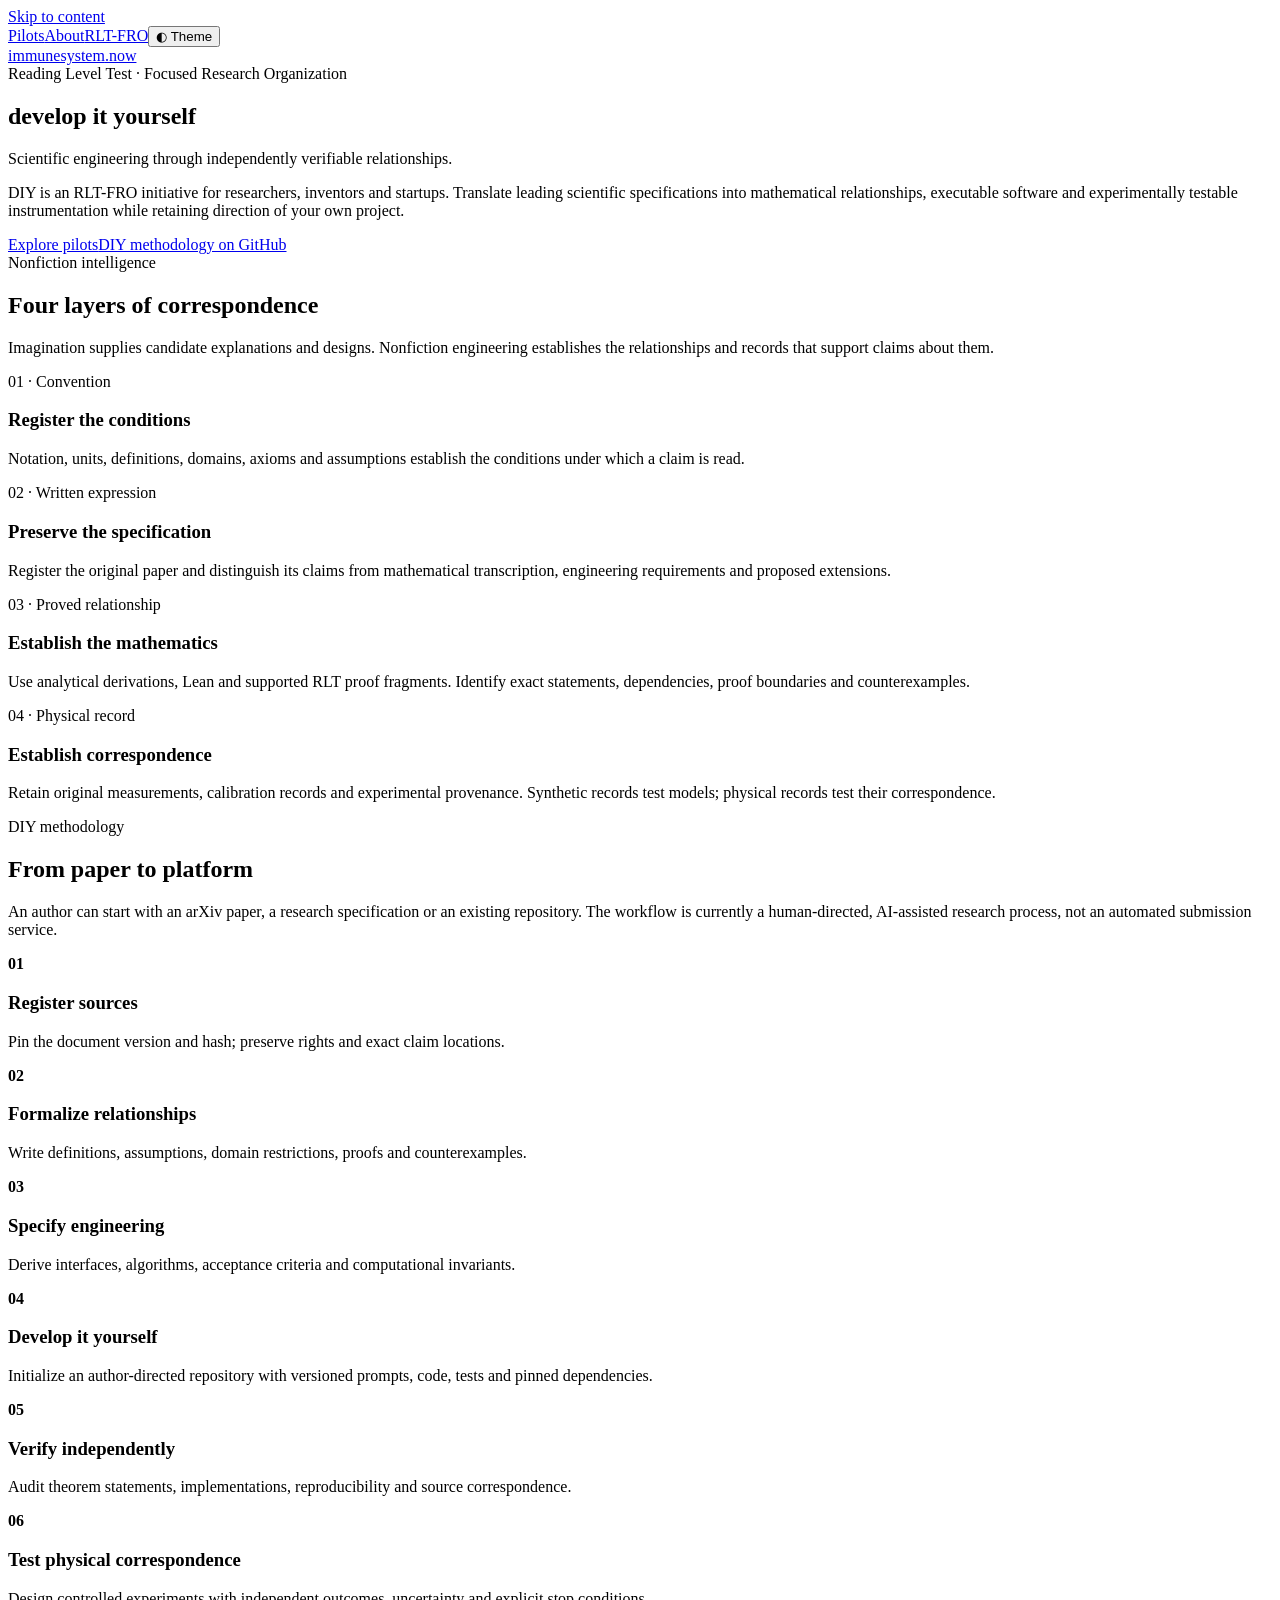
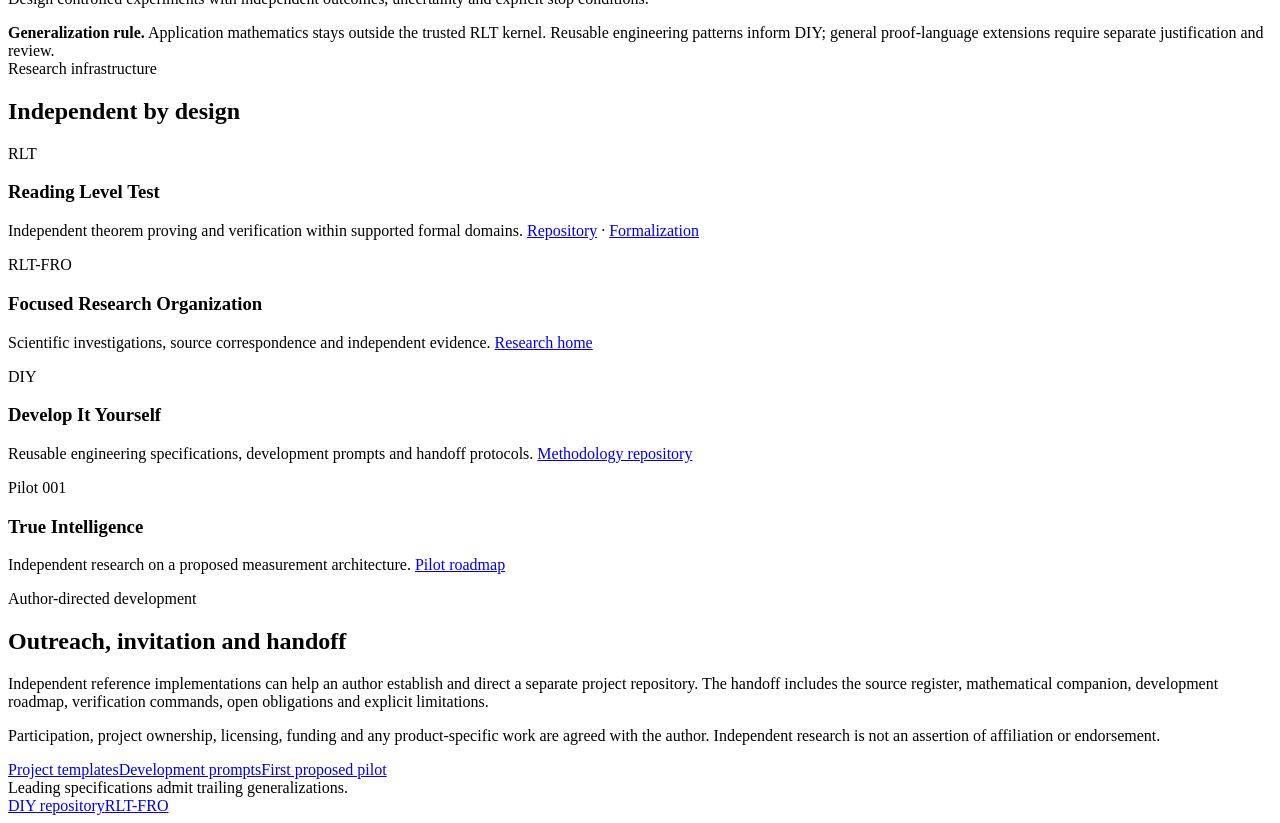
==== immunesystem-now/about/index.html @ fe9caad9 "Add files via upload" ====
<!doctype html>
<html lang="en" data-theme="light">
<head><meta charset="utf-8"><meta name="viewport" content="width=device-width,initial-scale=1">
<title>Develop It Yourself — immunesystem.now</title><meta name="description" content="RLT-FRO scientific engineering methodology."><link rel="canonical" href="https://immunesystem.now/about/">
<link rel="stylesheet" href="/styles/site.css"><script src="/feed-theme.js"></script></head>
<body><a class="skip" href="#main">Skip to content</a><header class="header"><div class="container header-inner"><nav class="nav" aria-label="Main navigation"><a href="/" >Pilots</a><a href="/about/" aria-current="page">About</a><a href="https://rlt-fro.now/">RLT-FRO</a><button type="button" class="theme-toggle" id="theme-toggle">◐ Theme</button></nav><a class="brand" href="/">immunesystem<span>.now</span></a></div></header>
<main id="main" class="container"><section class="hero"><span class="eyebrow">Reading Level Test · Focused Research Organization</span><h1>develop it yourself</h1><p class="subtitle">Scientific engineering through independently verifiable relationships.</p><p class="lead">DIY is an RLT-FRO initiative for researchers, inventors and startups. Translate leading scientific specifications into mathematical relationships, executable software and experimentally testable instrumentation while retaining direction of your own project.</p><div class="actions"><a class="btn primary" href="/">Explore pilots</a><a class="btn" href="https://github.com/thinkthoughts/rlt-diy">DIY methodology on GitHub</a></div></section>
<section class="section"><span class="eyebrow">Nonfiction intelligence</span><h2>Four layers of correspondence</h2><p class="section-intro">Imagination supplies candidate explanations and designs. Nonfiction engineering establishes the relationships and records that support claims about them.</p><div class="grid"><article class="card"><span class="tag">01 · Convention</span><h3>Register the conditions</h3><p>Notation, units, definitions, domains, axioms and assumptions establish the conditions under which a claim is read.</p></article><article class="card"><span class="tag">02 · Written expression</span><h3>Preserve the specification</h3><p>Register the original paper and distinguish its claims from mathematical transcription, engineering requirements and proposed extensions.</p></article><article class="card"><span class="tag">03 · Proved relationship</span><h3>Establish the mathematics</h3><p>Use analytical derivations, Lean and supported RLT proof fragments. Identify exact statements, dependencies, proof boundaries and counterexamples.</p></article><article class="card"><span class="tag">04 · Physical record</span><h3>Establish correspondence</h3><p>Retain original measurements, calibration records and experimental provenance. Synthetic records test models; physical records test their correspondence.</p></article></div></section><section class="section"><span class="eyebrow">DIY methodology</span><h2>From paper to platform</h2><p class="section-intro">An author can start with an arXiv paper, a research specification or an existing repository. The workflow is currently a human-directed, AI-assisted research process, not an automated submission service.</p><div class="steps"><article class="step"><b>01</b><h3>Register sources</h3><p>Pin the document version and hash; preserve rights and exact claim locations.</p></article><article class="step"><b>02</b><h3>Formalize relationships</h3><p>Write definitions, assumptions, domain restrictions, proofs and counterexamples.</p></article><article class="step"><b>03</b><h3>Specify engineering</h3><p>Derive interfaces, algorithms, acceptance criteria and computational invariants.</p></article><article class="step"><b>04</b><h3>Develop it yourself</h3><p>Initialize an author-directed repository with versioned prompts, code, tests and pinned dependencies.</p></article><article class="step"><b>05</b><h3>Verify independently</h3><p>Audit theorem statements, implementations, reproducibility and source correspondence.</p></article><article class="step"><b>06</b><h3>Test physical correspondence</h3><p>Design controlled experiments with independent outcomes, uncertainty and explicit stop conditions.</p></article></div><div class="note"><strong>Generalization rule.</strong> Application mathematics stays outside the trusted RLT kernel. Reusable engineering patterns inform DIY; general proof-language extensions require separate justification and review.</div></section>
<section class="section"><span class="eyebrow">Research infrastructure</span><h2>Independent by design</h2><div class="grid"><article class="card"><span class="tag">RLT</span><h3>Reading Level Test</h3><p>Independent theorem proving and verification within supported formal domains. <a href="https://github.com/thinkthoughts/rlt">Repository</a> · <a href="https://formalize.now/rlt/">Formalization</a></p></article><article class="card"><span class="tag">RLT-FRO</span><h3>Focused Research Organization</h3><p>Scientific investigations, source correspondence and independent evidence. <a href="https://rlt-fro.now/">Research home</a></p></article><article class="card"><span class="tag">DIY</span><h3>Develop It Yourself</h3><p>Reusable engineering specifications, development prompts and handoff protocols. <a href="https://github.com/thinkthoughts/rlt-diy">Methodology repository</a></p></article><article class="card"><span class="tag">Pilot 001</span><h3>True Intelligence</h3><p>Independent research on a proposed measurement architecture. <a href="/pilots/TI-001/">Pilot roadmap</a></p></article></div></section><section class="section"><span class="eyebrow">Author-directed development</span><h2>Outreach, invitation and handoff</h2><p class="section-intro">Independent reference implementations can help an author establish and direct a separate project repository. The handoff includes the source register, mathematical companion, development roadmap, verification commands, open obligations and explicit limitations.</p><p>Participation, project ownership, licensing, funding and any product-specific work are agreed with the author. Independent research is not an assertion of affiliation or endorsement.</p><div class="links"><a href="https://github.com/thinkthoughts/rlt-diy/tree/main/templates">Project templates</a><a href="https://github.com/thinkthoughts/rlt-diy/tree/main/prompts">Development prompts</a><a href="/pilots/TI-001/">First proposed pilot</a></div></section></main><footer class="footer"><div class="container footer-inner"><span>Leading specifications admit trailing generalizations.</span><div class="links"><a href="https://github.com/thinkthoughts/rlt-diy">DIY repository</a><a href="https://rlt-fro.now/">RLT-FRO</a></div></div></footer></body></html>
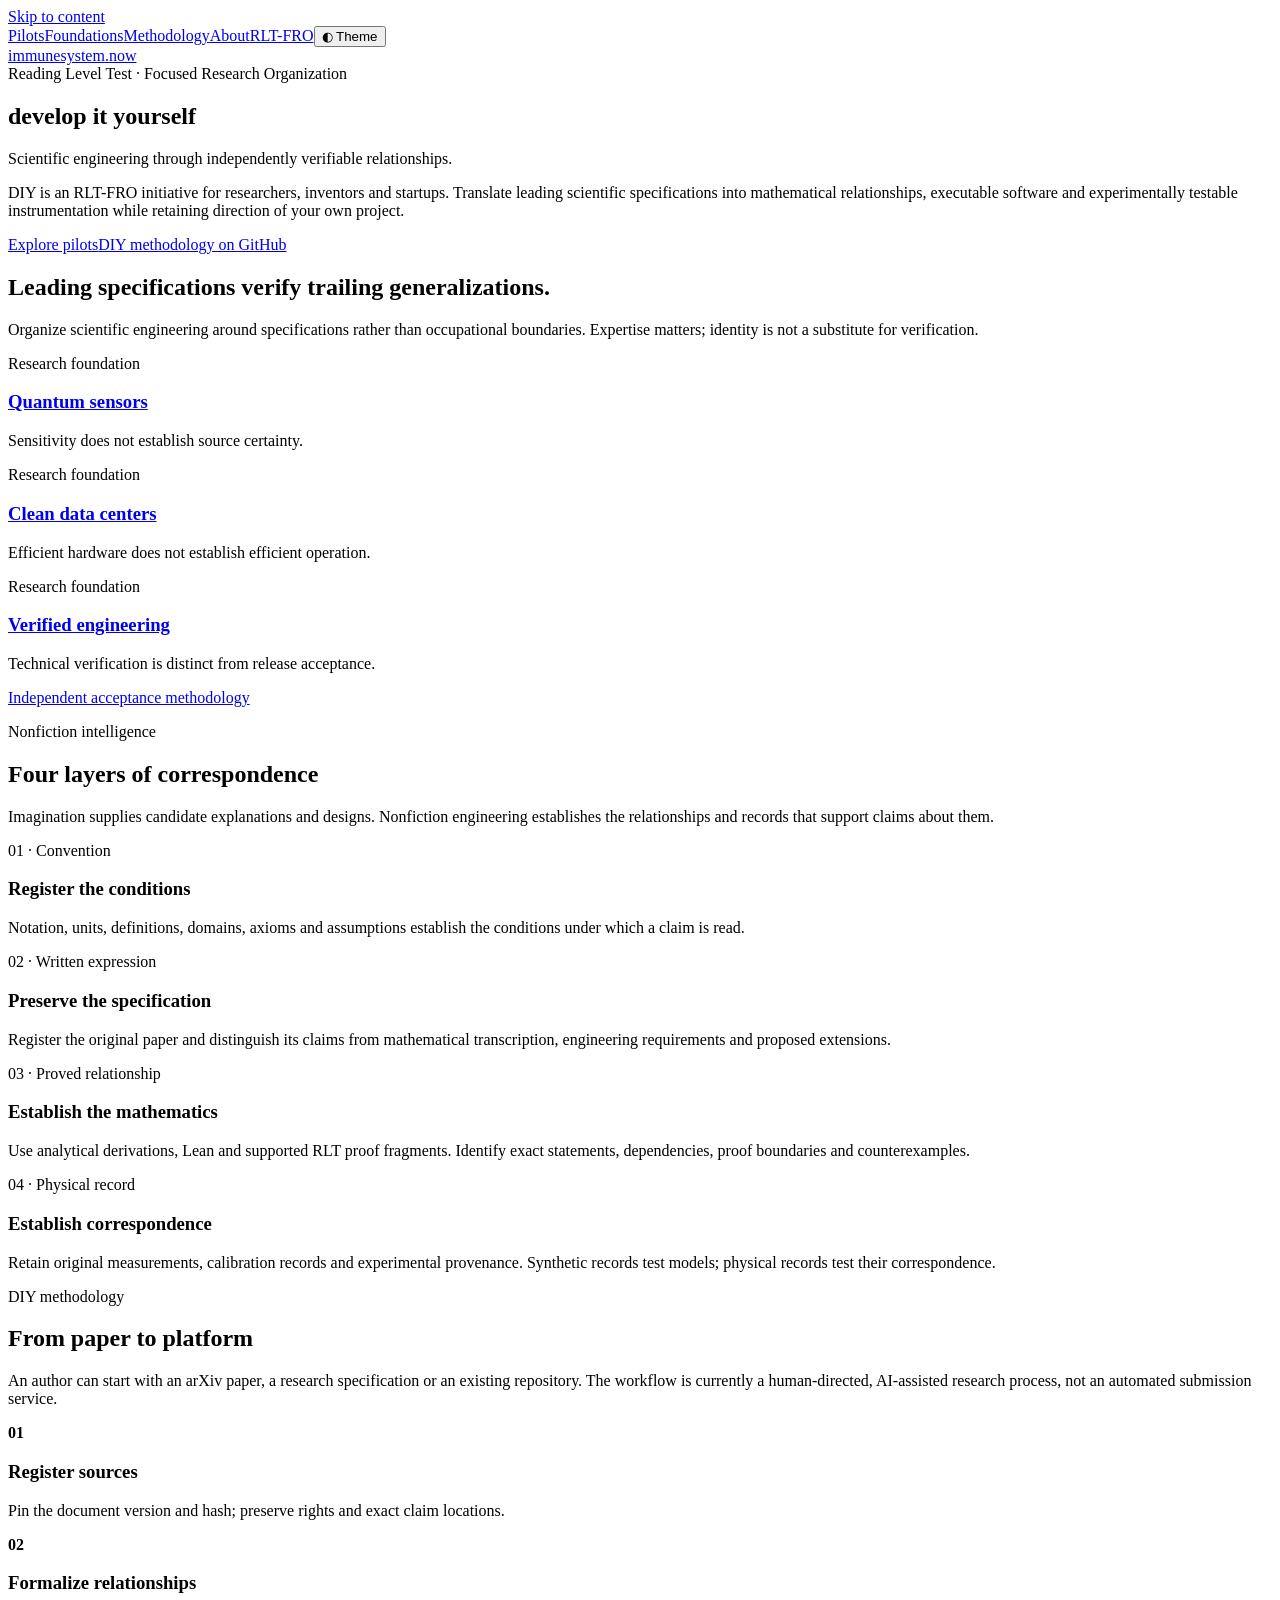
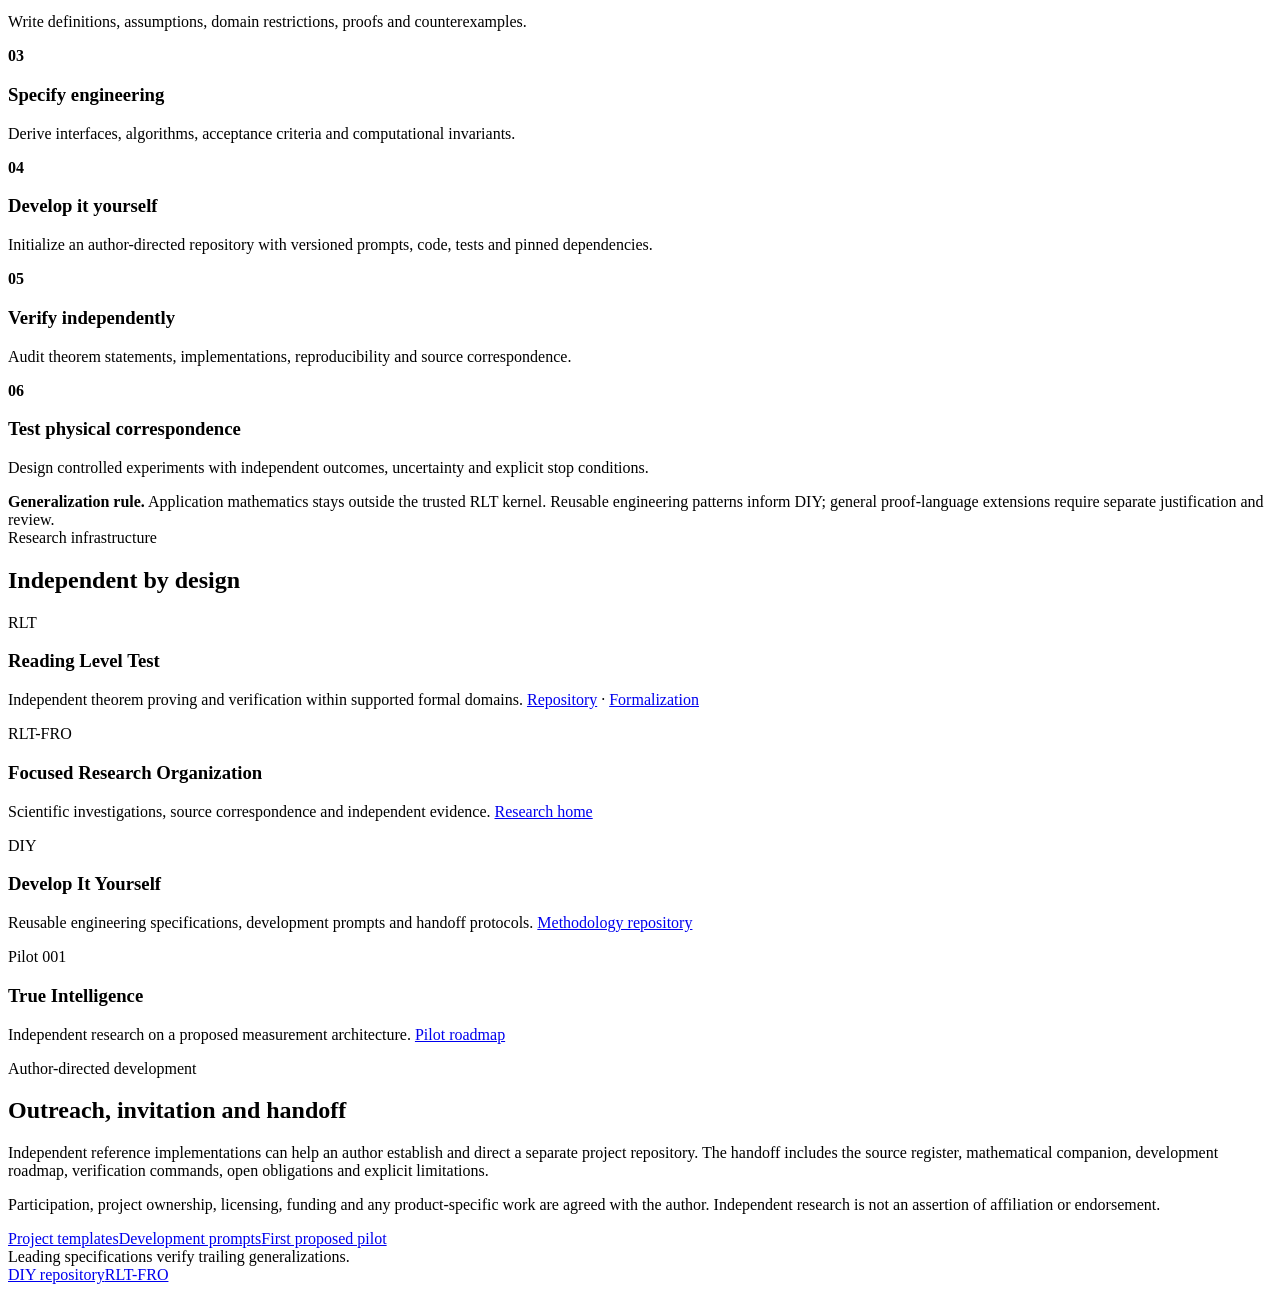
==== commit 5b2bc60c: "RLT-DIY-002: foundations, acceptance and prospective DAM pilot" ====
--- a/immunesystem-now/about/index.html
+++ b/immunesystem-now/about/index.html
@@ -3,7 +3,7 @@
 <head><meta charset="utf-8"><meta name="viewport" content="width=device-width,initial-scale=1">
 <title>Develop It Yourself — immunesystem.now</title><meta name="description" content="RLT-FRO scientific engineering methodology."><link rel="canonical" href="https://immunesystem.now/about/">
 <link rel="stylesheet" href="/styles/site.css"><script src="/feed-theme.js"></script></head>
-<body><a class="skip" href="#main">Skip to content</a><header class="header"><div class="container header-inner"><nav class="nav" aria-label="Main navigation"><a href="/" >Pilots</a><a href="/about/" aria-current="page">About</a><a href="https://rlt-fro.now/">RLT-FRO</a><button type="button" class="theme-toggle" id="theme-toggle">◐ Theme</button></nav><a class="brand" href="/">immunesystem<span>.now</span></a></div></header>
+<body><a class="skip" href="#main">Skip to content</a><header class="header"><div class="container header-inner"><nav class="nav" aria-label="Main navigation"><a href="/">Pilots</a><a href="/foundations/">Foundations</a><a href="/methodology/">Methodology</a><a href="/about/" aria-current="page">About</a><a href="https://rlt-fro.now/">RLT-FRO</a><button type="button" class="theme-toggle" id="theme-toggle">◐ Theme</button></nav><a class="brand" href="/">immunesystem<span>.now</span></a></div></header>
 <main id="main" class="container"><section class="hero"><span class="eyebrow">Reading Level Test · Focused Research Organization</span><h1>develop it yourself</h1><p class="subtitle">Scientific engineering through independently verifiable relationships.</p><p class="lead">DIY is an RLT-FRO initiative for researchers, inventors and startups. Translate leading scientific specifications into mathematical relationships, executable software and experimentally testable instrumentation while retaining direction of your own project.</p><div class="actions"><a class="btn primary" href="/">Explore pilots</a><a class="btn" href="https://github.com/thinkthoughts/rlt-diy">DIY methodology on GitHub</a></div></section>
-<section class="section"><span class="eyebrow">Nonfiction intelligence</span><h2>Four layers of correspondence</h2><p class="section-intro">Imagination supplies candidate explanations and designs. Nonfiction engineering establishes the relationships and records that support claims about them.</p><div class="grid"><article class="card"><span class="tag">01 · Convention</span><h3>Register the conditions</h3><p>Notation, units, definitions, domains, axioms and assumptions establish the conditions under which a claim is read.</p></article><article class="card"><span class="tag">02 · Written expression</span><h3>Preserve the specification</h3><p>Register the original paper and distinguish its claims from mathematical transcription, engineering requirements and proposed extensions.</p></article><article class="card"><span class="tag">03 · Proved relationship</span><h3>Establish the mathematics</h3><p>Use analytical derivations, Lean and supported RLT proof fragments. Identify exact statements, dependencies, proof boundaries and counterexamples.</p></article><article class="card"><span class="tag">04 · Physical record</span><h3>Establish correspondence</h3><p>Retain original measurements, calibration records and experimental provenance. Synthetic records test models; physical records test their correspondence.</p></article></div></section><section class="section"><span class="eyebrow">DIY methodology</span><h2>From paper to platform</h2><p class="section-intro">An author can start with an arXiv paper, a research specification or an existing repository. The workflow is currently a human-directed, AI-assisted research process, not an automated submission service.</p><div class="steps"><article class="step"><b>01</b><h3>Register sources</h3><p>Pin the document version and hash; preserve rights and exact claim locations.</p></article><article class="step"><b>02</b><h3>Formalize relationships</h3><p>Write definitions, assumptions, domain restrictions, proofs and counterexamples.</p></article><article class="step"><b>03</b><h3>Specify engineering</h3><p>Derive interfaces, algorithms, acceptance criteria and computational invariants.</p></article><article class="step"><b>04</b><h3>Develop it yourself</h3><p>Initialize an author-directed repository with versioned prompts, code, tests and pinned dependencies.</p></article><article class="step"><b>05</b><h3>Verify independently</h3><p>Audit theorem statements, implementations, reproducibility and source correspondence.</p></article><article class="step"><b>06</b><h3>Test physical correspondence</h3><p>Design controlled experiments with independent outcomes, uncertainty and explicit stop conditions.</p></article></div><div class="note"><strong>Generalization rule.</strong> Application mathematics stays outside the trusted RLT kernel. Reusable engineering patterns inform DIY; general proof-language extensions require separate justification and review.</div></section>
-<section class="section"><span class="eyebrow">Research infrastructure</span><h2>Independent by design</h2><div class="grid"><article class="card"><span class="tag">RLT</span><h3>Reading Level Test</h3><p>Independent theorem proving and verification within supported formal domains. <a href="https://github.com/thinkthoughts/rlt">Repository</a> · <a href="https://formalize.now/rlt/">Formalization</a></p></article><article class="card"><span class="tag">RLT-FRO</span><h3>Focused Research Organization</h3><p>Scientific investigations, source correspondence and independent evidence. <a href="https://rlt-fro.now/">Research home</a></p></article><article class="card"><span class="tag">DIY</span><h3>Develop It Yourself</h3><p>Reusable engineering specifications, development prompts and handoff protocols. <a href="https://github.com/thinkthoughts/rlt-diy">Methodology repository</a></p></article><article class="card"><span class="tag">Pilot 001</span><h3>True Intelligence</h3><p>Independent research on a proposed measurement architecture. <a href="/pilots/TI-001/">Pilot roadmap</a></p></article></div></section><section class="section"><span class="eyebrow">Author-directed development</span><h2>Outreach, invitation and handoff</h2><p class="section-intro">Independent reference implementations can help an author establish and direct a separate project repository. The handoff includes the source register, mathematical companion, development roadmap, verification commands, open obligations and explicit limitations.</p><p>Participation, project ownership, licensing, funding and any product-specific work are agreed with the author. Independent research is not an assertion of affiliation or endorsement.</p><div class="links"><a href="https://github.com/thinkthoughts/rlt-diy/tree/main/templates">Project templates</a><a href="https://github.com/thinkthoughts/rlt-diy/tree/main/prompts">Development prompts</a><a href="/pilots/TI-001/">First proposed pilot</a></div></section></main><footer class="footer"><div class="container footer-inner"><span>Leading specifications admit trailing generalizations.</span><div class="links"><a href="https://github.com/thinkthoughts/rlt-diy">DIY repository</a><a href="https://rlt-fro.now/">RLT-FRO</a></div></div></footer></body></html>+<section class="section"><h2>Leading specifications verify trailing generalizations.</h2><p class="lead">Organize scientific engineering around specifications rather than occupational boundaries. Expertise matters; identity is not a substitute for verification.</p><div class="grid"><article class="card"><span class="tag">Research foundation</span><h3><a href="/foundations/quantum-sensors/">Quantum sensors</a></h3><p>Sensitivity does not establish source certainty.</p></article><article class="card"><span class="tag">Research foundation</span><h3><a href="/foundations/clean-datacenters/">Clean data centers</a></h3><p>Efficient hardware does not establish efficient operation.</p></article><article class="card"><span class="tag">Research foundation</span><h3><a href="/foundations/verified-engineering/">Verified engineering</a></h3><p>Technical verification is distinct from release acceptance.</p></article></div><p><a href="/methodology/">Independent acceptance methodology</a></p></section><section class="section"><span class="eyebrow">Nonfiction intelligence</span><h2>Four layers of correspondence</h2><p class="section-intro">Imagination supplies candidate explanations and designs. Nonfiction engineering establishes the relationships and records that support claims about them.</p><div class="grid"><article class="card"><span class="tag">01 · Convention</span><h3>Register the conditions</h3><p>Notation, units, definitions, domains, axioms and assumptions establish the conditions under which a claim is read.</p></article><article class="card"><span class="tag">02 · Written expression</span><h3>Preserve the specification</h3><p>Register the original paper and distinguish its claims from mathematical transcription, engineering requirements and proposed extensions.</p></article><article class="card"><span class="tag">03 · Proved relationship</span><h3>Establish the mathematics</h3><p>Use analytical derivations, Lean and supported RLT proof fragments. Identify exact statements, dependencies, proof boundaries and counterexamples.</p></article><article class="card"><span class="tag">04 · Physical record</span><h3>Establish correspondence</h3><p>Retain original measurements, calibration records and experimental provenance. Synthetic records test models; physical records test their correspondence.</p></article></div></section><section class="section"><span class="eyebrow">DIY methodology</span><h2>From paper to platform</h2><p class="section-intro">An author can start with an arXiv paper, a research specification or an existing repository. The workflow is currently a human-directed, AI-assisted research process, not an automated submission service.</p><div class="steps"><article class="step"><b>01</b><h3>Register sources</h3><p>Pin the document version and hash; preserve rights and exact claim locations.</p></article><article class="step"><b>02</b><h3>Formalize relationships</h3><p>Write definitions, assumptions, domain restrictions, proofs and counterexamples.</p></article><article class="step"><b>03</b><h3>Specify engineering</h3><p>Derive interfaces, algorithms, acceptance criteria and computational invariants.</p></article><article class="step"><b>04</b><h3>Develop it yourself</h3><p>Initialize an author-directed repository with versioned prompts, code, tests and pinned dependencies.</p></article><article class="step"><b>05</b><h3>Verify independently</h3><p>Audit theorem statements, implementations, reproducibility and source correspondence.</p></article><article class="step"><b>06</b><h3>Test physical correspondence</h3><p>Design controlled experiments with independent outcomes, uncertainty and explicit stop conditions.</p></article></div><div class="note"><strong>Generalization rule.</strong> Application mathematics stays outside the trusted RLT kernel. Reusable engineering patterns inform DIY; general proof-language extensions require separate justification and review.</div></section>
+<section class="section"><span class="eyebrow">Research infrastructure</span><h2>Independent by design</h2><div class="grid"><article class="card"><span class="tag">RLT</span><h3>Reading Level Test</h3><p>Independent theorem proving and verification within supported formal domains. <a href="https://github.com/thinkthoughts/rlt">Repository</a> · <a href="https://formalize.now/rlt/">Formalization</a></p></article><article class="card"><span class="tag">RLT-FRO</span><h3>Focused Research Organization</h3><p>Scientific investigations, source correspondence and independent evidence. <a href="https://rlt-fro.now/">Research home</a></p></article><article class="card"><span class="tag">DIY</span><h3>Develop It Yourself</h3><p>Reusable engineering specifications, development prompts and handoff protocols. <a href="https://github.com/thinkthoughts/rlt-diy">Methodology repository</a></p></article><article class="card"><span class="tag">Pilot 001</span><h3>True Intelligence</h3><p>Independent research on a proposed measurement architecture. <a href="/pilots/TI-001/">Pilot roadmap</a></p></article></div></section><section class="section"><span class="eyebrow">Author-directed development</span><h2>Outreach, invitation and handoff</h2><p class="section-intro">Independent reference implementations can help an author establish and direct a separate project repository. The handoff includes the source register, mathematical companion, development roadmap, verification commands, open obligations and explicit limitations.</p><p>Participation, project ownership, licensing, funding and any product-specific work are agreed with the author. Independent research is not an assertion of affiliation or endorsement.</p><div class="links"><a href="https://github.com/thinkthoughts/rlt-diy/tree/main/templates">Project templates</a><a href="https://github.com/thinkthoughts/rlt-diy/tree/main/prompts">Development prompts</a><a href="/pilots/TI-001/">First proposed pilot</a></div></section></main><footer class="footer"><div class="container footer-inner"><span>Leading specifications verify trailing generalizations.</span><div class="links"><a href="https://github.com/thinkthoughts/rlt-diy">DIY repository</a><a href="https://rlt-fro.now/">RLT-FRO</a></div></div></footer></body></html>
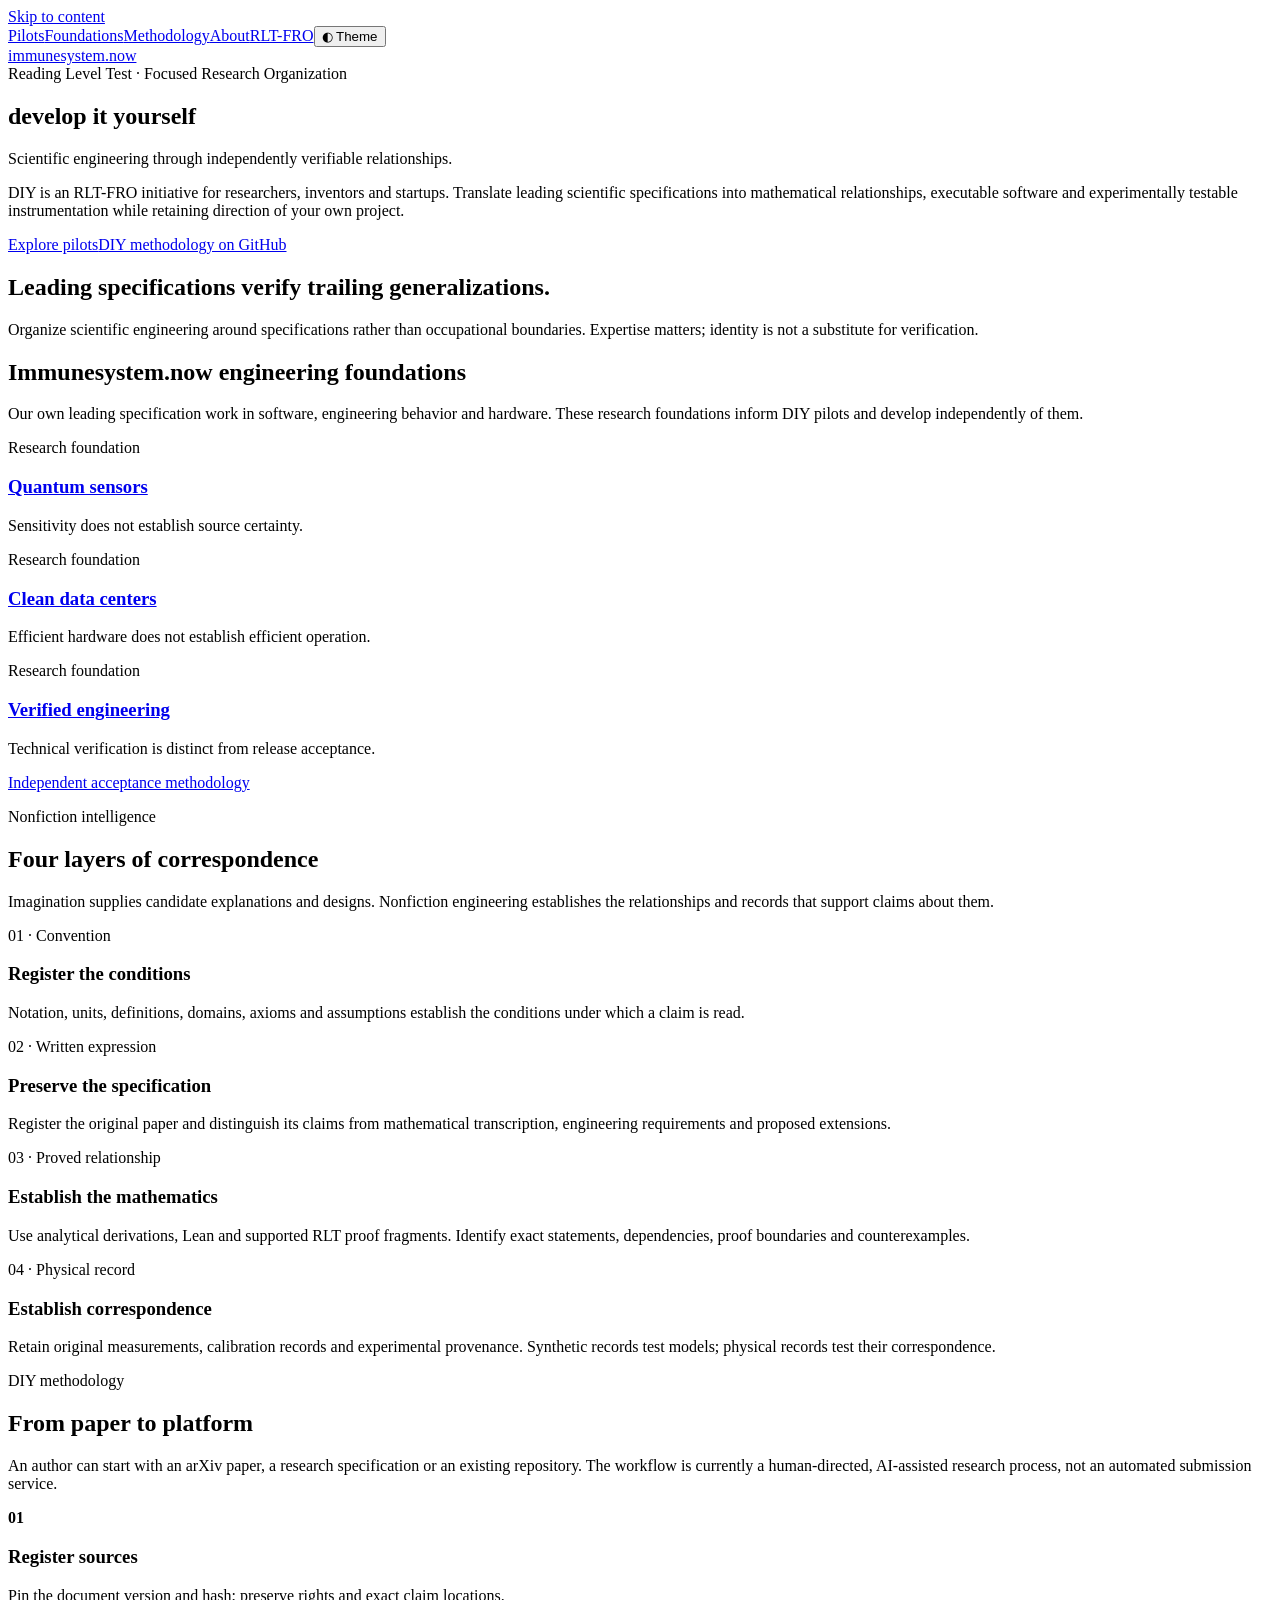
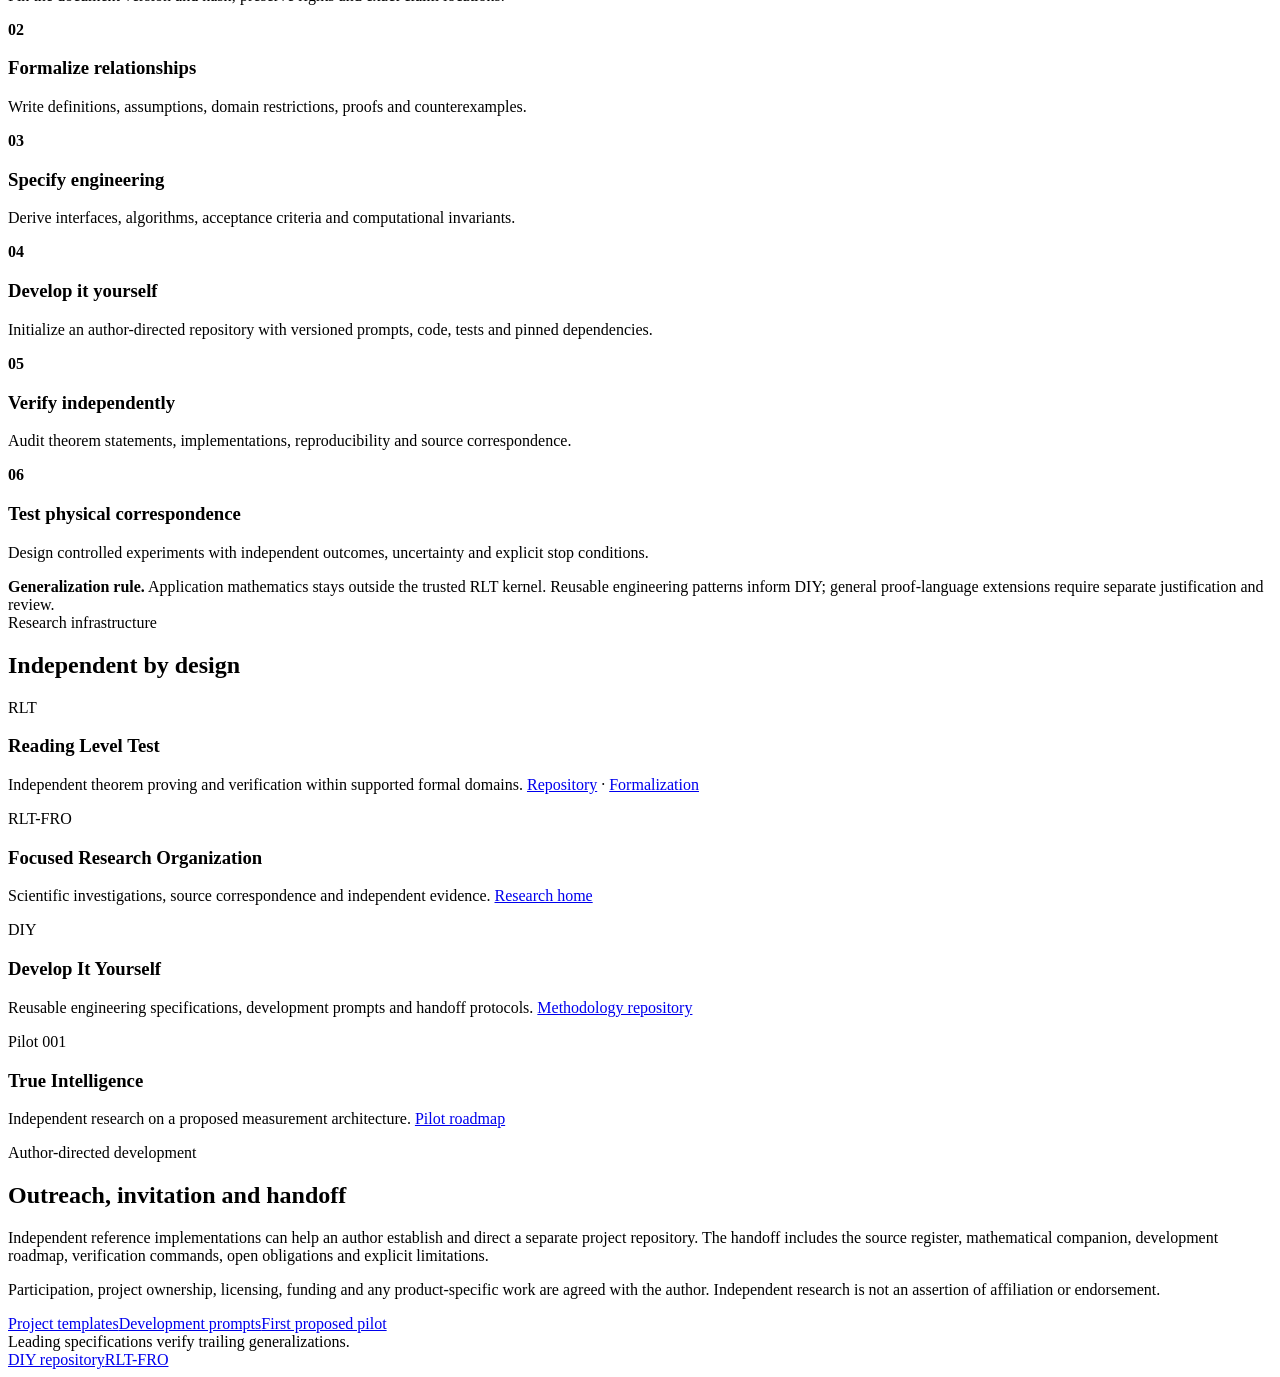
==== commit b3a4eed4: "Clarify Immunesystem.now foundations as our own leading specifications" ====
--- a/immunesystem-now/about/index.html
+++ b/immunesystem-now/about/index.html
@@ -5,5 +5,5 @@
 <link rel="stylesheet" href="/styles/site.css"><script src="/feed-theme.js"></script></head>
 <body><a class="skip" href="#main">Skip to content</a><header class="header"><div class="container header-inner"><nav class="nav" aria-label="Main navigation"><a href="/">Pilots</a><a href="/foundations/">Foundations</a><a href="/methodology/">Methodology</a><a href="/about/" aria-current="page">About</a><a href="https://rlt-fro.now/">RLT-FRO</a><button type="button" class="theme-toggle" id="theme-toggle">◐ Theme</button></nav><a class="brand" href="/">immunesystem<span>.now</span></a></div></header>
 <main id="main" class="container"><section class="hero"><span class="eyebrow">Reading Level Test · Focused Research Organization</span><h1>develop it yourself</h1><p class="subtitle">Scientific engineering through independently verifiable relationships.</p><p class="lead">DIY is an RLT-FRO initiative for researchers, inventors and startups. Translate leading scientific specifications into mathematical relationships, executable software and experimentally testable instrumentation while retaining direction of your own project.</p><div class="actions"><a class="btn primary" href="/">Explore pilots</a><a class="btn" href="https://github.com/thinkthoughts/rlt-diy">DIY methodology on GitHub</a></div></section>
-<section class="section"><h2>Leading specifications verify trailing generalizations.</h2><p class="lead">Organize scientific engineering around specifications rather than occupational boundaries. Expertise matters; identity is not a substitute for verification.</p><div class="grid"><article class="card"><span class="tag">Research foundation</span><h3><a href="/foundations/quantum-sensors/">Quantum sensors</a></h3><p>Sensitivity does not establish source certainty.</p></article><article class="card"><span class="tag">Research foundation</span><h3><a href="/foundations/clean-datacenters/">Clean data centers</a></h3><p>Efficient hardware does not establish efficient operation.</p></article><article class="card"><span class="tag">Research foundation</span><h3><a href="/foundations/verified-engineering/">Verified engineering</a></h3><p>Technical verification is distinct from release acceptance.</p></article></div><p><a href="/methodology/">Independent acceptance methodology</a></p></section><section class="section"><span class="eyebrow">Nonfiction intelligence</span><h2>Four layers of correspondence</h2><p class="section-intro">Imagination supplies candidate explanations and designs. Nonfiction engineering establishes the relationships and records that support claims about them.</p><div class="grid"><article class="card"><span class="tag">01 · Convention</span><h3>Register the conditions</h3><p>Notation, units, definitions, domains, axioms and assumptions establish the conditions under which a claim is read.</p></article><article class="card"><span class="tag">02 · Written expression</span><h3>Preserve the specification</h3><p>Register the original paper and distinguish its claims from mathematical transcription, engineering requirements and proposed extensions.</p></article><article class="card"><span class="tag">03 · Proved relationship</span><h3>Establish the mathematics</h3><p>Use analytical derivations, Lean and supported RLT proof fragments. Identify exact statements, dependencies, proof boundaries and counterexamples.</p></article><article class="card"><span class="tag">04 · Physical record</span><h3>Establish correspondence</h3><p>Retain original measurements, calibration records and experimental provenance. Synthetic records test models; physical records test their correspondence.</p></article></div></section><section class="section"><span class="eyebrow">DIY methodology</span><h2>From paper to platform</h2><p class="section-intro">An author can start with an arXiv paper, a research specification or an existing repository. The workflow is currently a human-directed, AI-assisted research process, not an automated submission service.</p><div class="steps"><article class="step"><b>01</b><h3>Register sources</h3><p>Pin the document version and hash; preserve rights and exact claim locations.</p></article><article class="step"><b>02</b><h3>Formalize relationships</h3><p>Write definitions, assumptions, domain restrictions, proofs and counterexamples.</p></article><article class="step"><b>03</b><h3>Specify engineering</h3><p>Derive interfaces, algorithms, acceptance criteria and computational invariants.</p></article><article class="step"><b>04</b><h3>Develop it yourself</h3><p>Initialize an author-directed repository with versioned prompts, code, tests and pinned dependencies.</p></article><article class="step"><b>05</b><h3>Verify independently</h3><p>Audit theorem statements, implementations, reproducibility and source correspondence.</p></article><article class="step"><b>06</b><h3>Test physical correspondence</h3><p>Design controlled experiments with independent outcomes, uncertainty and explicit stop conditions.</p></article></div><div class="note"><strong>Generalization rule.</strong> Application mathematics stays outside the trusted RLT kernel. Reusable engineering patterns inform DIY; general proof-language extensions require separate justification and review.</div></section>
+<section class="section"><h2>Leading specifications verify trailing generalizations.</h2><p class="lead">Organize scientific engineering around specifications rather than occupational boundaries. Expertise matters; identity is not a substitute for verification.</p><h2>Immunesystem.now engineering foundations</h2><p class="section-intro">Our own leading specification work in software, engineering behavior and hardware. These research foundations inform DIY pilots and develop independently of them.</p><div class="grid"><article class="card"><span class="tag">Research foundation</span><h3><a href="/foundations/quantum-sensors/">Quantum sensors</a></h3><p>Sensitivity does not establish source certainty.</p></article><article class="card"><span class="tag">Research foundation</span><h3><a href="/foundations/clean-datacenters/">Clean data centers</a></h3><p>Efficient hardware does not establish efficient operation.</p></article><article class="card"><span class="tag">Research foundation</span><h3><a href="/foundations/verified-engineering/">Verified engineering</a></h3><p>Technical verification is distinct from release acceptance.</p></article></div><p><a href="/methodology/">Independent acceptance methodology</a></p></section><section class="section"><span class="eyebrow">Nonfiction intelligence</span><h2>Four layers of correspondence</h2><p class="section-intro">Imagination supplies candidate explanations and designs. Nonfiction engineering establishes the relationships and records that support claims about them.</p><div class="grid"><article class="card"><span class="tag">01 · Convention</span><h3>Register the conditions</h3><p>Notation, units, definitions, domains, axioms and assumptions establish the conditions under which a claim is read.</p></article><article class="card"><span class="tag">02 · Written expression</span><h3>Preserve the specification</h3><p>Register the original paper and distinguish its claims from mathematical transcription, engineering requirements and proposed extensions.</p></article><article class="card"><span class="tag">03 · Proved relationship</span><h3>Establish the mathematics</h3><p>Use analytical derivations, Lean and supported RLT proof fragments. Identify exact statements, dependencies, proof boundaries and counterexamples.</p></article><article class="card"><span class="tag">04 · Physical record</span><h3>Establish correspondence</h3><p>Retain original measurements, calibration records and experimental provenance. Synthetic records test models; physical records test their correspondence.</p></article></div></section><section class="section"><span class="eyebrow">DIY methodology</span><h2>From paper to platform</h2><p class="section-intro">An author can start with an arXiv paper, a research specification or an existing repository. The workflow is currently a human-directed, AI-assisted research process, not an automated submission service.</p><div class="steps"><article class="step"><b>01</b><h3>Register sources</h3><p>Pin the document version and hash; preserve rights and exact claim locations.</p></article><article class="step"><b>02</b><h3>Formalize relationships</h3><p>Write definitions, assumptions, domain restrictions, proofs and counterexamples.</p></article><article class="step"><b>03</b><h3>Specify engineering</h3><p>Derive interfaces, algorithms, acceptance criteria and computational invariants.</p></article><article class="step"><b>04</b><h3>Develop it yourself</h3><p>Initialize an author-directed repository with versioned prompts, code, tests and pinned dependencies.</p></article><article class="step"><b>05</b><h3>Verify independently</h3><p>Audit theorem statements, implementations, reproducibility and source correspondence.</p></article><article class="step"><b>06</b><h3>Test physical correspondence</h3><p>Design controlled experiments with independent outcomes, uncertainty and explicit stop conditions.</p></article></div><div class="note"><strong>Generalization rule.</strong> Application mathematics stays outside the trusted RLT kernel. Reusable engineering patterns inform DIY; general proof-language extensions require separate justification and review.</div></section>
 <section class="section"><span class="eyebrow">Research infrastructure</span><h2>Independent by design</h2><div class="grid"><article class="card"><span class="tag">RLT</span><h3>Reading Level Test</h3><p>Independent theorem proving and verification within supported formal domains. <a href="https://github.com/thinkthoughts/rlt">Repository</a> · <a href="https://formalize.now/rlt/">Formalization</a></p></article><article class="card"><span class="tag">RLT-FRO</span><h3>Focused Research Organization</h3><p>Scientific investigations, source correspondence and independent evidence. <a href="https://rlt-fro.now/">Research home</a></p></article><article class="card"><span class="tag">DIY</span><h3>Develop It Yourself</h3><p>Reusable engineering specifications, development prompts and handoff protocols. <a href="https://github.com/thinkthoughts/rlt-diy">Methodology repository</a></p></article><article class="card"><span class="tag">Pilot 001</span><h3>True Intelligence</h3><p>Independent research on a proposed measurement architecture. <a href="/pilots/TI-001/">Pilot roadmap</a></p></article></div></section><section class="section"><span class="eyebrow">Author-directed development</span><h2>Outreach, invitation and handoff</h2><p class="section-intro">Independent reference implementations can help an author establish and direct a separate project repository. The handoff includes the source register, mathematical companion, development roadmap, verification commands, open obligations and explicit limitations.</p><p>Participation, project ownership, licensing, funding and any product-specific work are agreed with the author. Independent research is not an assertion of affiliation or endorsement.</p><div class="links"><a href="https://github.com/thinkthoughts/rlt-diy/tree/main/templates">Project templates</a><a href="https://github.com/thinkthoughts/rlt-diy/tree/main/prompts">Development prompts</a><a href="/pilots/TI-001/">First proposed pilot</a></div></section></main><footer class="footer"><div class="container footer-inner"><span>Leading specifications verify trailing generalizations.</span><div class="links"><a href="https://github.com/thinkthoughts/rlt-diy">DIY repository</a><a href="https://rlt-fro.now/">RLT-FRO</a></div></div></footer></body></html>
